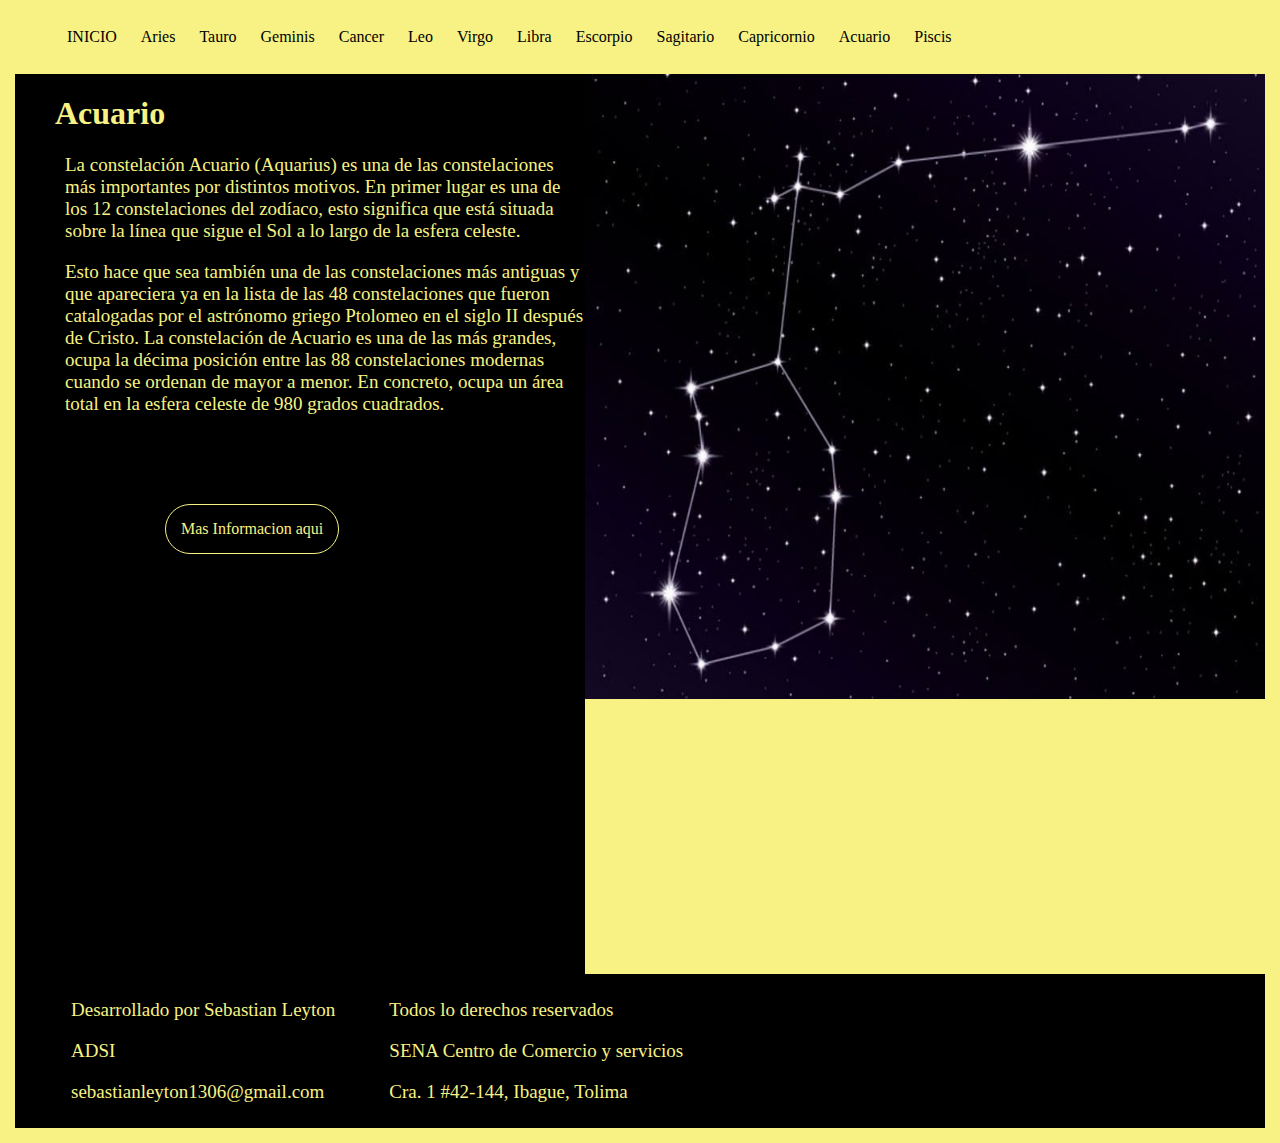
==== acuario.html @ 0b844e3f "Add files via upload" ====
<!DOCTYPE html>
<html>
<head>
	<title>Constelacion</title>
	<meta name="keywords" content="informacion,html,pagina,Tecnologia">
	<link rel="stylesheet" type="text/css" href="Punto_3.2.css">
</head>
<body>
	<header >
		<nav >
			<ul > 
				<li><a href="index.html">INICIO</a></li>
				<li><a href="aries.html">Aries</a></li>
				<li><a href="tauro.html">Tauro</a></li>
				<li><a href="geminis.html">Geminis</a></li>
				<li><a href="cancer.html">Cancer</a></li>
				<li><a href="leo.html">Leo</a></li>
				<li><a href="virgo.html">Virgo</a></li>
				<li><a href="libra.html">Libra</a></li>
				<li><a href="escorpio.html">Escorpio</a></li>
				<li><a href="sagitario.html">Sagitario</a></li>
				<li><a href="capricornio.html">Capricornio</a></li>
				<li><a href="acuario.html">Acuario</a></li>
				<li><a href="piscis.html">Piscis</a></li>
			</ul>
		</nav>
	</header>
	<section id="pantalla">
		<div class="encabezado">
			<h1><span>Acuario</span></h1>
			<p>
				La constelación Acuario (Aquarius) es una de las constelaciones más importantes por distintos motivos. En primer lugar es una de los 12 constelaciones del zodíaco, esto significa que está situada sobre la línea que sigue el Sol a lo largo de la esfera celeste.
			</p>
			<p>
				Esto hace que sea también una de las constelaciones más antiguas y que apareciera ya en la lista de las 48 constelaciones que fueron catalogadas por el astrónomo griego Ptolomeo en el siglo II después de Cristo.
				La constelación de Acuario es una de las más grandes, ocupa la décima posición entre las 88 constelaciones modernas cuando se ordenan de mayor a menor. En concreto, ocupa un área total en la esfera celeste de 980 grados cuadrados.
			</p>
			<a href="https://www.planetario.net/constelacion-acuario/" target="_blank" id="boton">Mas Informacion aqui</a>
		</div>
		<div >			
			<img src="acuario.png" height="625" width="680">
		</div>
	</section>
	<footer>
		<table>
			<tr>
				<td>
					<p>Desarrollado por Sebastian Leyton </p>
					<p>ADSI</p>
					<p>sebastianleyton1306@gmail.com</p>
				</td>
				<td>
					<p>Todos lo derechos reservados</p>
					<p>SENA Centro de Comercio y servicios</p>
					<p>Cra. 1 #42-144, Ibague, Tolima</p>
				</td>
			</tr>
		</table>	
	</footer>
</body>
</html>
---- Punto_3.2.css ----
body{
	margin: 15px;	
	background: #F7F283;
}
p{
	font-size: 19px;
	margin-left: 50px;	
}
iframe{
	margin-left: 380px;
}
footer{
	background: #000000;
	color: #F7F283;
	clear:both;
}
table{
	 border-collapse: separate;
     border-spacing: 10;
     border: 1px solid black;
     border-radius: 15px;
     -moz-border-radius: 20px;
     padding: 2px;
}
span{
	font-family: fantasy;
	margin-left: 40px;
}
header nav{
	background: #F7F283; 
}
header nav ul{
	list-style: none;
	overflow: hidden;
}
header nav ul li{
	float: left;
}
header nav ul li a{
	display: block;
	padding: 12px;
	color: black;
	text-decoration: none;
}
header nav ul li a:hover{
	background: rgba(0,0,0);
	color: #F7F283;
	font-family: fantasy;
}
#boton{
	border:1px solid #F7F283;
	padding: 15px;
	text-decoration: none;	
	border-radius:30px; 
	display: inline-block;
	margin-top: 70px;
	margin-left: 150px;
	font-family: cursive;
	color: #F7F283;
}
#pantalla{
	display: flex;
}
.encabezado{	
	background: #000000;
	color: #F7F283;
	height: 100vh;
	width: 50%
}
.imagen{
	background: url(constelacion.png);
	width:  50%;
	height: 100vh;
	background-position: center;	
}
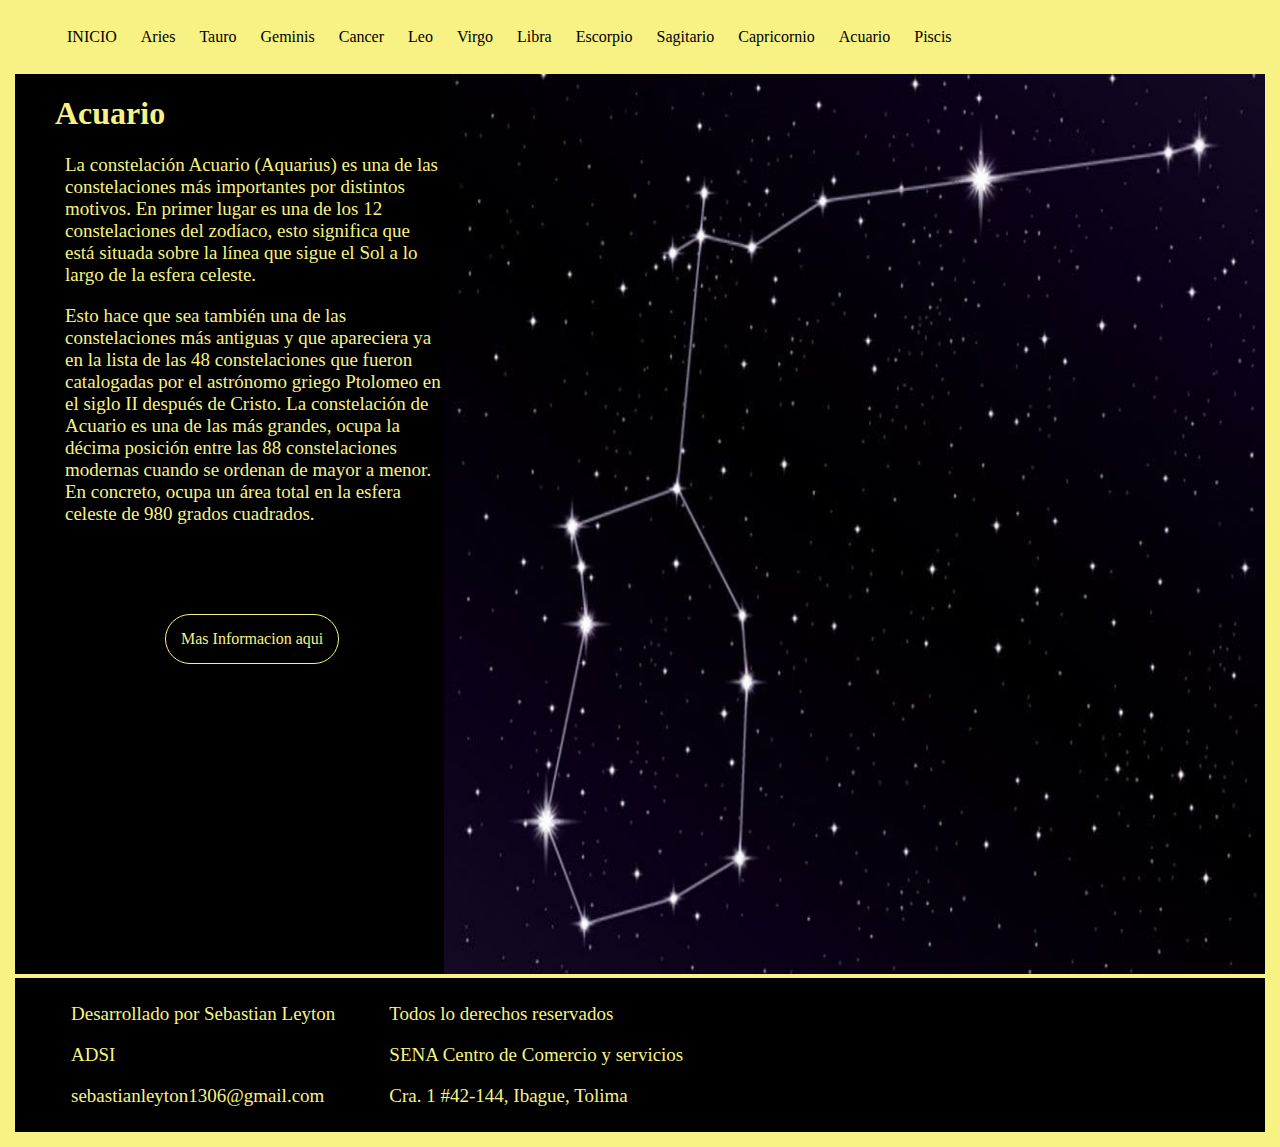
==== commit 31989b65: "Update acuario.html" ====
--- a/acuario.html
+++ b/acuario.html
@@ -3,7 +3,7 @@
 <head>
 	<title>Constelacion</title>
 	<meta name="keywords" content="informacion,html,pagina,Tecnologia">
-	<link rel="stylesheet" type="text/css" href="Punto_3.2.css">
+	<link rel="stylesheet" type="text/css" href="CSS/Punto_3.2.css">
 </head>
 <body>
 	<header >
@@ -38,7 +38,7 @@
 			<a href="https://www.planetario.net/constelacion-acuario/" target="_blank" id="boton">Mas Informacion aqui</a>
 		</div>
 		<div >			
-			<img src="acuario.png" height="625" width="680">
+			<img src="imagenes/acuario.png" height="625" width="680">
 		</div>
 	</section>
 	<footer>
--- a/CSS/Punto_3.2.css
+++ b/CSS/Punto_3.2.css
@@ -0,0 +1,79 @@
+body{
+	margin: 15px;	
+	background: #F7F283;
+}
+p{
+	font-size: 19px;
+	margin-left: 50px;	
+}
+iframe{
+	margin-left: 380px;
+}
+footer{
+	background: #000000;
+	color: #F7F283;
+	clear:both;
+}
+table{
+	 border-collapse: separate;
+     border-spacing: 10;
+     border: 1px solid black;
+     border-radius: 15px;
+     -moz-border-radius: 20px;
+     padding: 2px;
+}
+span{
+	font-family: fantasy;
+	margin-left: 40px;
+}
+header nav{
+	background: #F7F283; 
+}
+header nav ul{
+	list-style: none;
+	overflow: hidden;
+}
+header nav ul li{
+	float: left;
+}
+header nav ul li a{
+	display: block;
+	padding: 12px;
+	color: black;
+	text-decoration: none;
+}
+header nav ul li a:hover{
+	background: rgba(0,0,0);
+	color: #F7F283;
+	font-family: fantasy;
+}
+img{
+	width: 100%;
+	height: 100vh;
+}
+#boton{
+	border:1px solid #F7F283;
+	padding: 15px;
+	text-decoration: none;	
+	border-radius:30px; 
+	display: inline-block;
+	margin-top: 70px;
+	margin-left: 150px;
+	font-family: cursive;
+	color: #F7F283;
+}
+#pantalla{
+	display: flex;
+}
+.encabezado{	
+	background: #000000;
+	color: #F7F283;
+	height: 100vh;
+	width: 50%
+}
+.imagen{
+	background: url(imagenes/constelacion.png);
+	width:  50%;
+	height: 100vh;
+	background-position: center;	
+}
